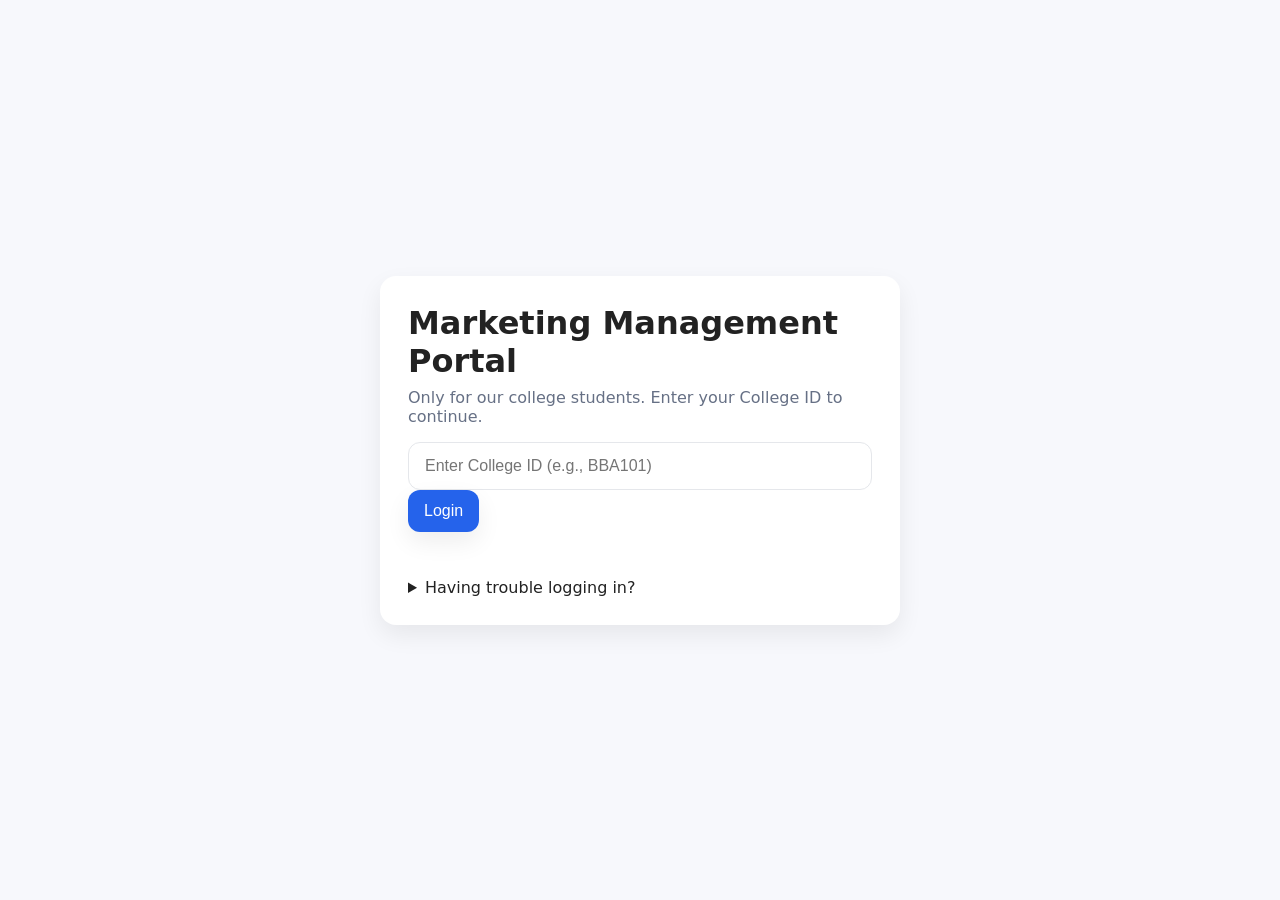
==== home.html @ ceae138b "Add files via upload" ====
<!DOCTYPE html>
<html lang="en">
<head>
  <meta charset="UTF-8" />
  <meta name="viewport" content="width=device-width, initial-scale=1.0" />
  <title>Marketing Terms • Portal</title>
  <link rel="stylesheet" href="style.css" />
</head>
<body>
  <header class="appbar">
    <h1>Marketing Management Terms</h1>
    <div class="actions">
      <span id="welcome"></span>
      <button id="logoutBtn" title="Logout">Logout</button>
    </div>
  </header>

  <main class="main">
    <div class="search-box">
      <input type="text" id="searchBox" placeholder="Search a marketing term (e.g., AIDA, Segmentation, Brand)..." />
      <div class="hint">Tip: You can search by term or words inside the definition.</div>
    </div>

    <div id="stats" class="muted"></div>
    <div id="results" class="results"></div>
  </main>

  <footer class="footer">
    <small>© 2025 Marketing Portal • For educational use</small>
  </footer>

  <script src="data.js"></script>
  <script src="script.js"></script>
</body>
</html>
---- style.css ----
/* Basic friendly styles */
* { box-sizing: border-box; }
:root {
  --bg: #f7f8fc;
  --card: #ffffff;
  --text: #222;
  --muted: #667085;
  --primary: #2563eb;
  --shadow: 0 10px 25px rgba(0,0,0,0.07);
  --radius: 16px;
}

html, body {
  height: 100%;
  margin: 0;
  font-family: system-ui, -apple-system, Segoe UI, Roboto, Arial, sans-serif;
  background: var(--bg);
  color: var(--text);
}

.container {
  min-height: 100%;
  display: grid;
  place-items: center;
  padding: 32px;
}

.card {
  background: var(--card);
  width: 100%;
  max-width: 520px;
  padding: 28px;
  border-radius: var(--radius);
  box-shadow: var(--shadow);
}

h1 { margin: 0 0 8px; }
.muted { color: var(--muted); margin: 0 0 16px; }

input[type="text"] {
  width: 100%;
  padding: 14px 16px;
  border: 1px solid #e5e7eb;
  border-radius: 12px;
  outline: none;
  font-size: 16px;
}

button {
  background: var(--primary);
  color: white;
  border: none;
  padding: 12px 16px;
  border-radius: 12px;
  font-size: 16px;
  cursor: pointer;
  box-shadow: var(--shadow);
}

button:hover { filter: brightness(0.95); }
.error { color: #b91c1c; margin-top: 8px; min-height: 22px; }

.help { margin-top: 12px; }

/* App styles */
.appbar {
  display: flex;
  justify-content: space-between;
  align-items: center;
  padding: 14px 20px;
  background: #111827;
  color: #e5e7eb;
}

.appbar .actions {
  display: flex;
  gap: 10px;
  align-items: center;
}

.main {
  padding: 20px;
  max-width: 900px;
  margin: 0 auto;
}

.search-box {
  background: var(--card);
  padding: 16px;
  border-radius: var(--radius);
  box-shadow: var(--shadow);
  margin-bottom: 16px;
}

.search-box input {
  width: 100%;
  padding: 12px 14px;
  border: 1px solid #e5e7eb;
  border-radius: 12px;
  font-size: 16px;
}

.hint { color: var(--muted); margin-top: 8px; font-size: 14px; }

.results {
  display: grid;
  grid-template-columns: repeat(auto-fill, minmax(260px, 1fr));
  gap: 12px;
}

.term {
  background: var(--card);
  padding: 16px;
  border-radius: var(--radius);
  box-shadow: var(--shadow);
}

.term h3 {
  margin: 0 0 6px;
  font-size: 18px;
}

.term p {
  margin: 0;
  color: #374151;
  line-height: 1.4;
}

.footer {
  padding: 20px;
  text-align: center;
  color: var(--muted);
}
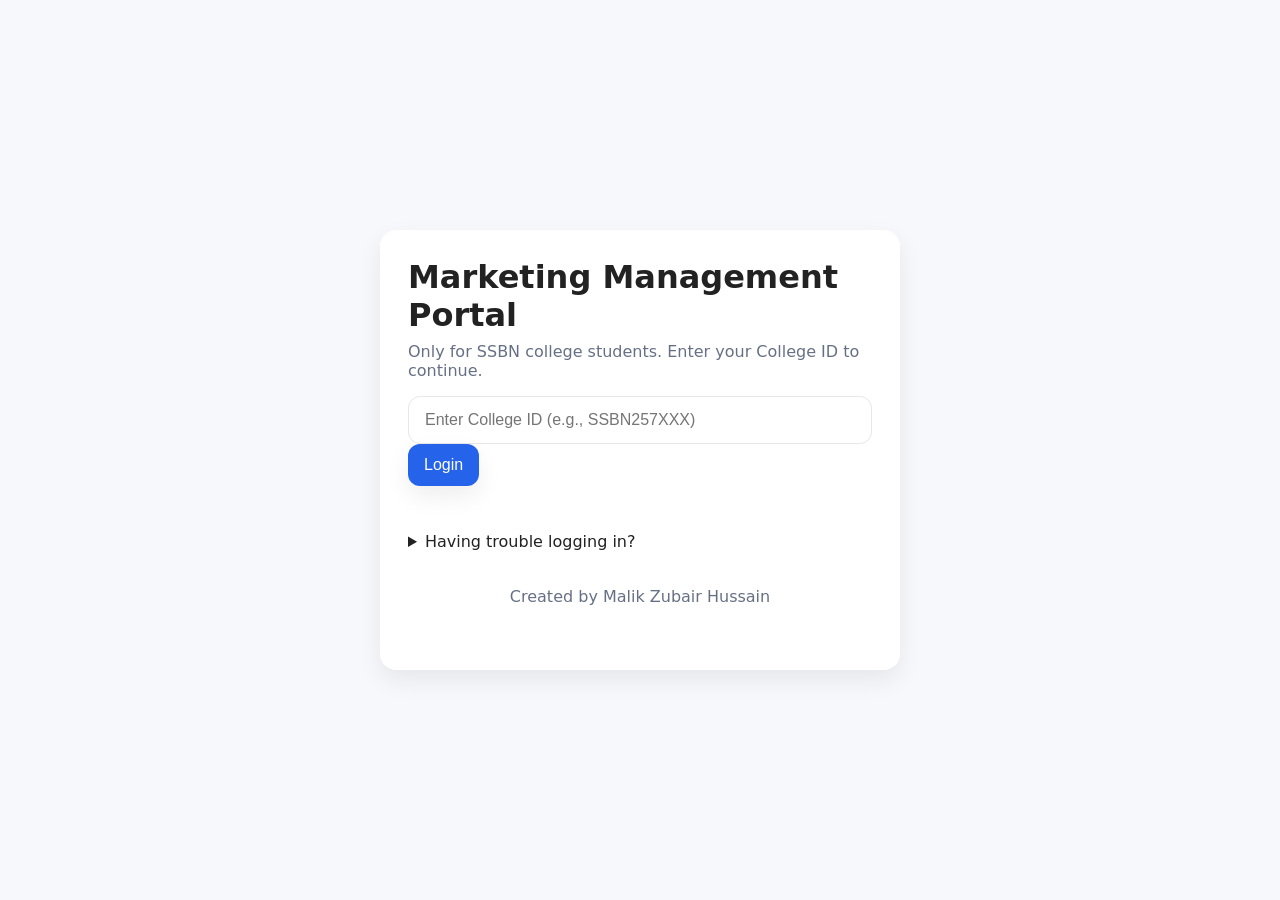
==== commit a06084fe: "Update home.html" ====
--- a/home.html
+++ b/home.html
@@ -31,5 +31,14 @@
 
   <script src="data.js"></script>
   <script src="script.js"></script>
+  <!-- Term Detail Modal -->
+  <div id="termModal" class="modal" aria-hidden="true">
+    <div class="modal-content" role="dialog" aria-modal="true" aria-labelledby="modalTitle">
+      <button id="closeModal" class="close" aria-label="Close">&times;</button>
+      <h2 id="modalTitle"></h2>
+      <p id="modalDefinition"></p>
+    </div>
+  </div>
+
 </body>
 </html>
--- a/style.css
+++ b/style.css
@@ -131,3 +131,33 @@
   text-align: center;
   color: var(--muted);
 }
+/* ----- Term detail modal ----- */
+.modal {
+  display: none;                 /* hidden by default */
+  position: fixed;
+  inset: 0;                      /* top:0 right:0 bottom:0 left:0 */
+  background: rgba(0,0,0,0.55);  /* semi-transparent black overlay */
+  z-index: 1000;                 /* show above everything */
+}
+
+.modal.show { display: block; }  /* show when we add class="show" */
+
+.modal-content {
+  background: var(--card);
+  max-width: 720px;
+  margin: 10vh auto;             /* center modal */
+  padding: 24px;
+  border-radius: var(--radius);
+  box-shadow: var(--shadow);
+}
+
+.close {
+  background: transparent;
+  border: 0;
+  font-size: 28px;
+  cursor: pointer;
+  float: right;
+  color: #555;
+}
+
+.close:hover { color: black; }
